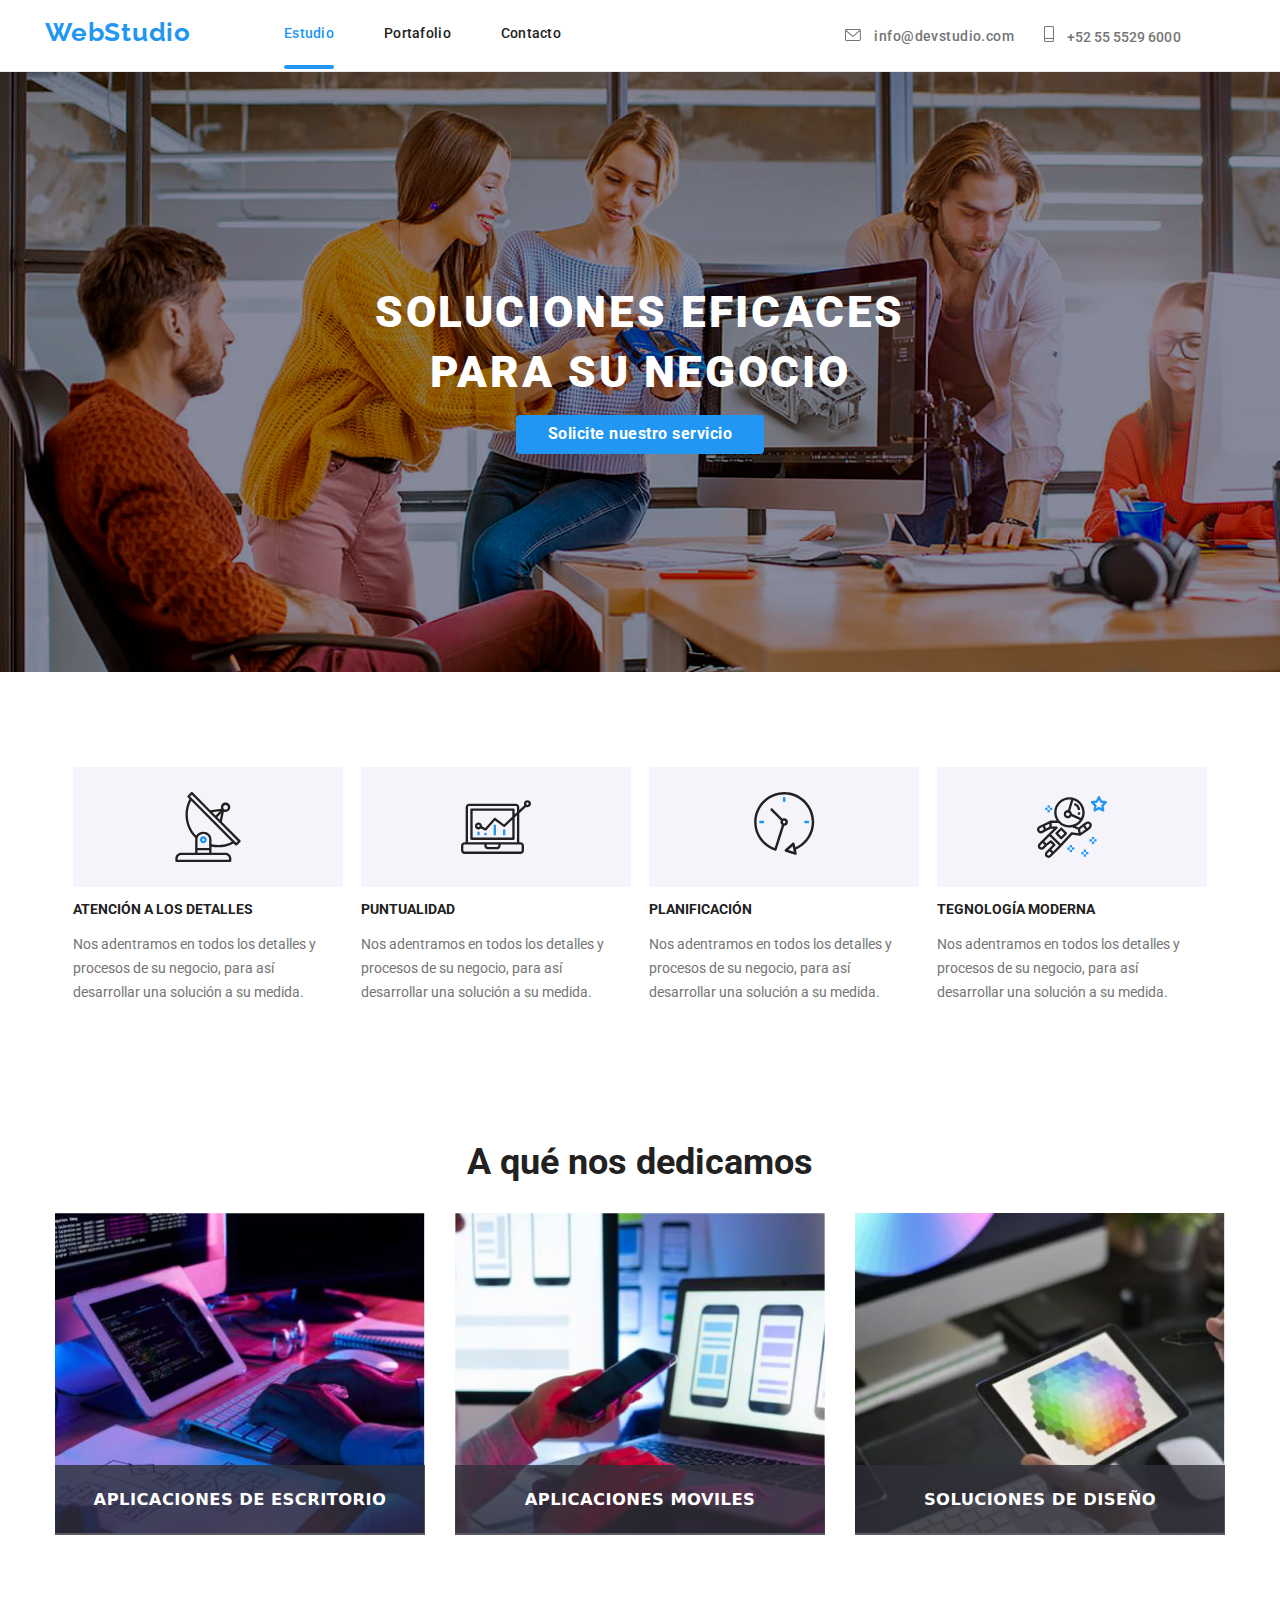
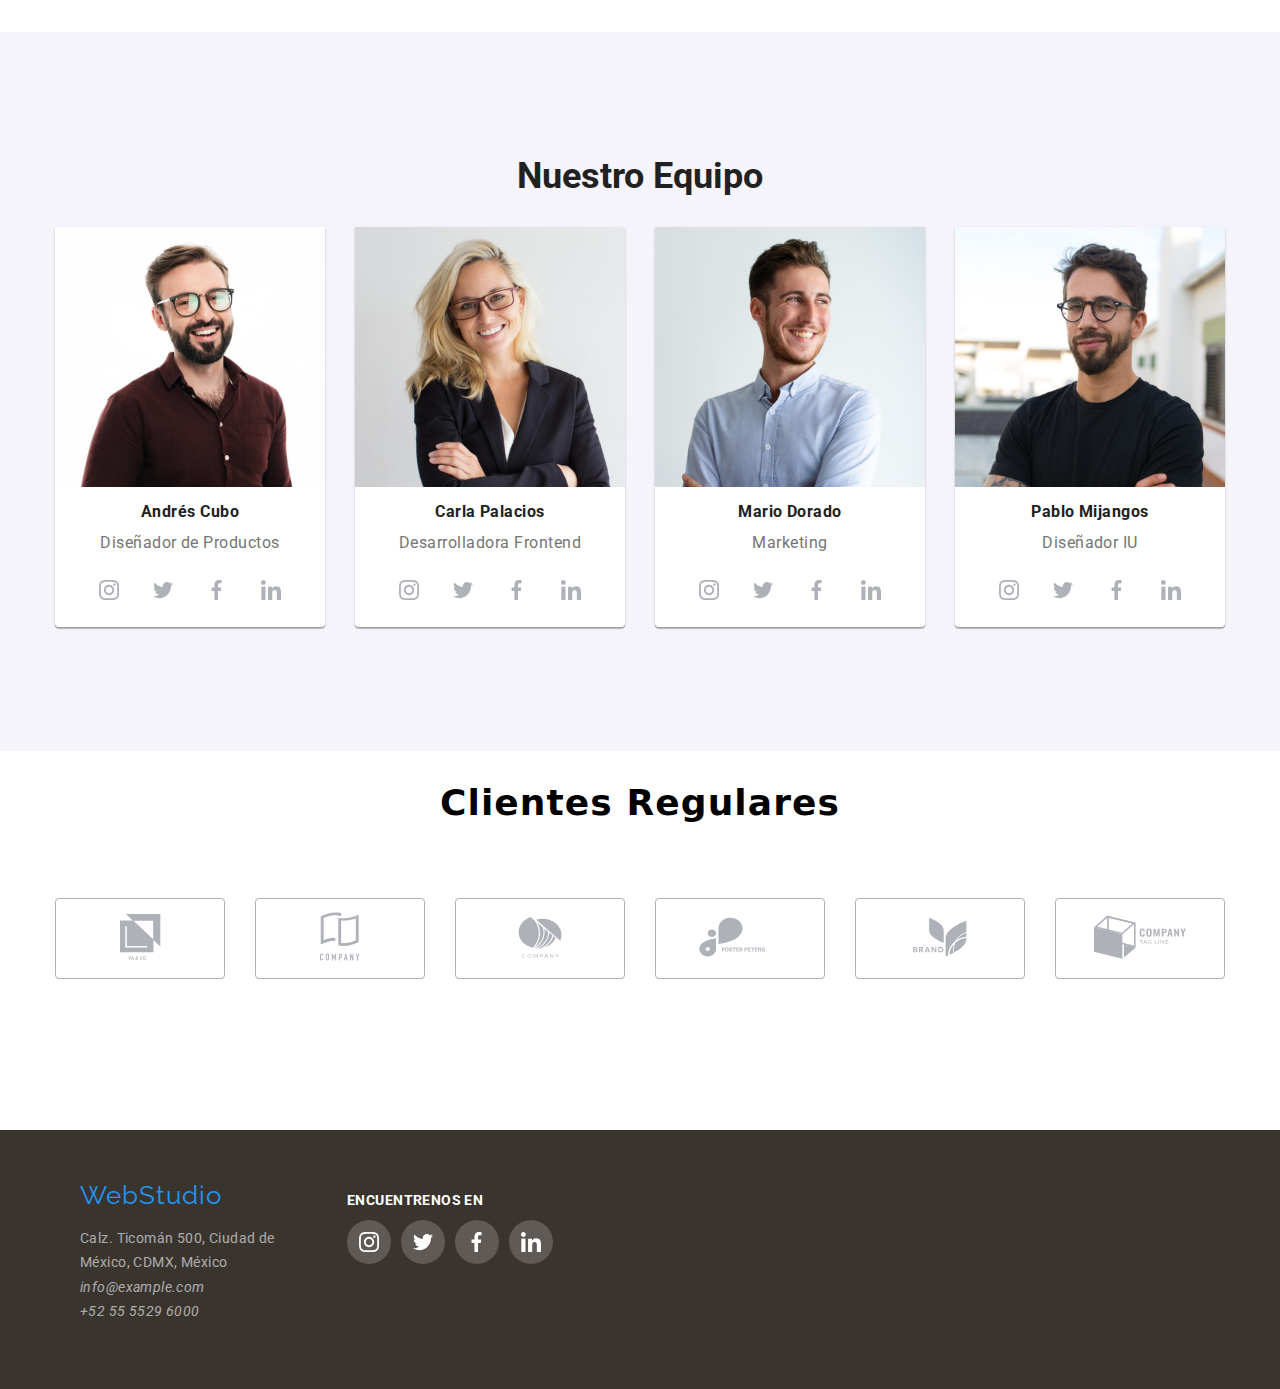
==== index.html @ 47c27e1b "first commit" ====
<!DOCTYPE html>
<html lang="es">
  <head>
    <meta charset="UTF-8" />
    <meta name="viewport" content="width=device-width, initial-scale=1.0" />
    <title>WebStudio - Home</title>
    <link
      rel="stylesheet"
      href="https://cdnjs.cloudflare.com/ajax/libs/modern-normalize/1.0.0/modern-normalize.min.css"
    />
    <link rel="stylesheet" href="./CSS/styles.css" />
    <link rel="preconnect" href="https://fonts.googleapis.com" />
    <link rel="preconnect" href="https://fonts.gstatic.com" crossorigin />
    <link
      href="https://fonts.googleapis.com/css2?family=Raleway:wght@700&family=Roboto:wght@400;500;700&display=swap"
      rel="stylesheet"
    />
  </head>
  <body>
    <header class="container-header border-bottom">
      <nav class="container navigation__container">
        <ul class="list pv-main m-0">
          <li class="container-logo">
            <a href="./index.html" class="header-logo link current">
              <span class="logo-blue"> WebStudio</span>
            </a>
          </li>
        </ul>
        <ul class="hero__navegation pv-main pv-navigavion m-0">
          <li>
            <a href="./index.html" class="header-menu current link-nav borde-activo"> Estudio</a>
          </li>
          <li>
            <a href="./Portafolio.html" class="link-nav">Portafolio</a>
          </li>
          <li>
            <a href="#" class="link-nav">Contacto</a>
          </li>
        </ul>
        <ul class="hero__contact list pv-contacts m-0">
          <li class="header-email link">
            <svg class="icon-sobre header-email link">
              <use href="./Images/icons/symbol-defs.svg#icon-sobre"></use>
            </svg>
            <a class="header-email gap-email link" href="mailto:info@devstudio.com"
              >info@devstudio.com</a
            >
          </li>
          <li class="p-0 header-tel">
            <svg class="icon-tel header-tel link">
              <use href="./Images/icons/symbol-defs.svg#icon-telefono"></use>
            </svg>
            <a class="header-tel gap-tel link" href="tel:+525555296000">+52 55 5529 6000</a>
          </li>
        </ul>
      </nav>
    </header>
    <main>
      <section id="main__main" class="slogan-top bg">
        <div class="container-slogan-top m-0">
          <h1 class="tamano-texto m-0">SOLUCIONES EFICACES PARA SU NEGOCIO</h1>
          <button  data-modal-open type="button" class="boton-solicitud">Solicite nuestro servicio</button>
        </div>
      </section>
      <section id="main__descripcion">
        <ul class="descripcion-bloque container">
          <li>
            <div class="icons-bg">
              <svg class="bg-icon ventajas-icon">
                <use href="./Images/icons/symbol-defs.svg#icon-antena"></use>
              </svg>
            </div>
            <h3 class="descripcion-titulos">ATENCIÓN A LOS DETALLES</h3>
            <p class="parrafos-descripcion container-text">
              Nos adentramos en todos los detalles y procesos de su negocio, para así desarrollar
              una solución a su medida.
            </p>
          </li>
          <li>
            <div class="icons-bg">
              <svg class="bg-icon ventajas-icon">
                <use href="./Images/icons/symbol-defs.svg#icon-diagrama"></use>
              </svg>
            </div>
            <h3 class="descripcion-titulos">PUNTUALIDAD</h3>
            <p class="parrafos-descripcion container-text">
              Nos adentramos en todos los detalles y procesos de su negocio, para así desarrollar
              una solución a su medida.
            </p>
          </li>
          <li>
            <div class="icons-bg">
              <svg class="bg-icon ventajas-icon">
                <use href="./Images/icons/symbol-defs.svg#icon-reloj"></use>
              </svg>
            </div>
            <h3 class="descripcion-titulos">PLANIFICACIÓN</h3>
            <p class="parrafos-descripcion container-text">
              Nos adentramos en todos los detalles y procesos de su negocio, para así desarrollar
              una solución a su medida.
            </p>
          </li>
          <li>
            <div class="icons-bg">
              <svg class="bg-icon ventajas-icon">
                <use href="./Images/icons/symbol-defs.svg#icon-astronauta"></use>
              </svg>
            </div>
            <h3 class="descripcion-titulos">TEGNOLOGÍA MODERNA</h3>
            <p class="parrafos-descripcion container-text">
              Nos adentramos en todos los detalles y procesos de su negocio, para así desarrollar
              una solución a su medida.
            </p>
          </li>
        </ul>
      </section>
      <section id="main__ofrecemos" class="que-ofrecemos-container">
        <h2 class="que-ofrecemos-titulo">A qué nos dedicamos</h2>
        <ul class="imagenes-ofrecemos container">
          <li class="services-item">
            <img src="./Images/caja-1.jpg" alt="primera-imagen-izq" width="370" />
            <div class="image-tag-text"><h3>Aplicaciones de escritorio</h3></div>
          </li>
          <li class="services-item">
            <img src="./Images/caja-2.jpg" alt="segunda-imagen-centro" width="370" />
            <div class="image-tag-text"><h3>Aplicaciones moviles</h3></div>
          </li>
          <li class="services-item">
            <img src="./Images/caja-3.jpg" alt="tercera-image-der" width="370" />
            <div class="image-tag-text"><h3>Soluciones de diseño</h3></div>
          </li>
        </ul>
      </section>
      <section id="main__Equipo" class="container-equipo">
        <h2 class="equipo">Nuestro Equipo</h2>
        <ul class="lista-img-equipo container">
          <li class="container-cards">
            <img
              class="imagen-equipo"
              src="./Images/Andres-Cubo.jpg"
              alt="Andres Cubo"
              width="270"
            />
            <h3 class="nombre">Andrés Cubo</h3>
            <p class="profesion">Diseñador de Productos</p>
            <ul class="icons-list p-0">
              <li class="icon-item">
                <a href="" class="icon-item">
                  <svg class="social-media-icons-cards">
                    <use href="./Images/icons/symbol-defs.svg#icon-instagram"></use>
                  </svg>
                </a>
              </li>
              <li class="icon-item">
                <a href="" class="icon-item"
                  ><svg class="social-media-icons-cards">
                    <use href="./Images/icons/symbol-defs.svg#icon-twitter"></use>
                  </svg>
                </a>
              </li>
              <li class="icon-item">
                <a href="" class="icon-item"
                  ><svg class="social-media-icons-cards">
                    <use href="./Images/icons/symbol-defs.svg#icon-facebook"></use>
                  </svg>
                </a>
              </li>
              <li class="icon-item">
                <a href="" class="icon-item"
                  ><svg class="social-media-icons-cards">
                    <use href="./Images/icons/symbol-defs.svg#icon-linkedin"></use>
                  </svg>
                </a>
              </li>
            </ul>
          </li>
          <li class="container-cards">
            <img src="./Images/Carla-Palacios.jpg" width="270" alt="carla-palacios" />
            <h3 class="nombre">Carla Palacios</h3>
            <p class="profesion">Desarrolladora Frontend</p>
            <ul class="icons-list p-0">
              <li class="icon-item">
                <a href="" class="icon-item">
                  <svg class="social-media-icons-cards">
                    <use href="./Images/icons/symbol-defs.svg#icon-instagram"></use>
                  </svg>
                </a>
              </li>
              <li class="icon-item">
                <a href="" class="icon-item"
                  ><svg class="social-media-icons-cards">
                    <use href="./Images/icons/symbol-defs.svg#icon-twitter"></use>
                  </svg>
                </a>
              </li>
              <li class="icon-item">
                <a href="" class="icon-item"
                  ><svg class="social-media-icons-cards">
                    <use href="./Images/icons/symbol-defs.svg#icon-facebook"></use>
                  </svg>
                </a>
              </li>
              <li class="icon-item">
                <a href="" class="icon-item"
                  ><svg class="social-media-icons-cards">
                    <use href="./Images/icons/symbol-defs.svg#icon-linkedin"></use>
                  </svg>
                </a>
              </li>
            </ul>
          </li>
          <li class="container-cards">
            <img src="./Images/Mario-Dorado.jpg" width="270" alt="mario-dorado" />
            <h3 class="nombre">Mario Dorado</h3>
            <p class="profesion">Marketing</p>
            <ul class="icons-list p-0">
              <li class="icon-item">
                <a href="" class="icon-item">
                  <svg class="social-media-icons-cards">
                    <use href="./Images/icons/symbol-defs.svg#icon-instagram"></use>
                  </svg>
                </a>
              </li>
              <li class="icon-item">
                <a href="" class="icon-item"
                  ><svg class="social-media-icons-cards">
                    <use href="./Images/icons/symbol-defs.svg#icon-twitter"></use>
                  </svg>
                </a>
              </li>
              <li class="icon-item">
                <a href="" class="icon-item"
                  ><svg class="social-media-icons-cards">
                    <use href="./Images/icons/symbol-defs.svg#icon-facebook"></use>
                  </svg>
                </a>
              </li>
              <li class="icon-item">
                <a href="" class="icon-item"
                  ><svg class="social-media-icons-cards">
                    <use href="./Images/icons/symbol-defs.svg#icon-linkedin"></use>
                  </svg>
                </a>
              </li>
            </ul>
          </li>
          <li class="container-cards">
            <img src="./Images/Pablo-Mijangos.jpg" width="270" alt="pablo-mijangos" />
            <h3 class="nombre">Pablo Mijangos</h3>
            <p class="profesion">Diseñador IU</p>
            <ul class="icons-list p-0">
              <li class="icon-item">
                <a href="" class="icon-item">
                  <svg class="social-media-icons-cards">
                    <use href="./Images/icons/symbol-defs.svg#icon-instagram"></use>
                  </svg>
                </a>
              </li>
              <li class="icon-item">
                <a href="" class="icon-item"
                  ><svg class="social-media-icons-cards">
                    <use href="./Images/icons/symbol-defs.svg#icon-twitter"></use>
                  </svg>
                </a>
              </li>
              <li class="icon-item">
                <a href="" class="icon-item"
                  ><svg class="social-media-icons-cards">
                    <use href="./Images/icons/symbol-defs.svg#icon-facebook"></use>
                  </svg>
                </a>
              </li>
              <li class="icon-item">
                <a href="" class="icon-item"
                  ><svg class="social-media-icons-cards">
                    <use href="./Images/icons/symbol-defs.svg#icon-linkedin"></use>
                  </svg>
                </a>
              </li>
            </ul>
          </li>
        </ul>
      </section>
      <section id="clients" class="container-clients section">
        <h2 class="clients-title">Clientes Regulares</h2>
        <ul class="clients-list p-0">
          <li class="clients-item">
            <a href="" class="clients-icon-left link-clientes o-0">
              <svg width="41" height="47">
                <use href="./Images/icons/symbol-defs.svg#icon-clientes-regulares-1"></use>
                >
              </svg>
            </a>
          </li>
          <li class="clients-item">
            <a href="" class="clients-icon-left link-clientes o-0">
              <svg width="40" height="52">
                <use href="./Images/icons/symbol-defs.svg#icon-clientes-regulares-2"></use>
              </svg>
            </a>
          </li>
          <li class="clients-item">
            <a href="" class="clients-icon-left link-clientes o-0">
              <svg width="44" height="42">
                <use href="./Images/icons/symbol-defs.svg#icon-clientes-regulares-3"></use>
              </svg>
            </a>
          </li>
          <li class="clients-item">
            <a href="" class="clients-icon-left link-clientes o-0">
              <svg width="84" height="40">
                <use href="./Images/icons/symbol-defs.svg#icon-clientes-regulares-4"></use>
              </svg>
            </a>
          </li>
          <li class="clients-item">
            <a href="" class="clients-icon-left link-clientes o-0">
              <svg width="84" height="40">
                <use href="./Images/icons/symbol-defs.svg#icon-clientes-regulares-5"></use>
              </svg>
            </a>
          </li>
          <li class="clients-item">
            <a href="" class="clients-icon-left link-clientes o-0">
              <svg width="94px" height="44px">
                <use href="./Images/icons/symbol-defs.svg#icon-clientes-regulares-6"></use>
              </svg>
            </a>
          </li>
        </ul>
      </section>
    </main>
    <footer id="contacts-footer" class="footer-container">
      <address class="footer">
        <div class="container-contact">
          <a href="#" class="logo-footer o-0">WebStudio</a>
          <ul>
            <li>
              <a href="#" class="direccion">Calz. Ticomán 500, Ciudad de México, CDMX, México</a>
            </li>
            <li>
              <a class="email-footer" href="mailto:info@example.com"> info@example.com</a>
            </li>
            <li><a class="tel-footer" href="tel:+525555296000"> +52 55 5529 6000</a></li>
          </ul>
        </div>
        <div class="redes-footer-container">
          <h2 class="redes-footer-title">encuentrenos en</h2>
          <ul class="icons-list-footer p-0">
            <li class="icon-item-footer">
              <a href="" class="icon-item-footer">
                <svg class="social-media-icons-cards-footer">
                  <use href="./Images/icons/symbol-defs.svg#icon-instagram"></use>
                </svg>
              </a>
            </li>
            <li class="icon-item-footer">
              <a href="" class="icon-item-footer"
                ><svg class="social-media-icons-cards-footer">
                  <use href="./Images/icons/symbol-defs.svg#icon-twitter"></use>
                </svg>
              </a>
            </li>
            <li class="icon-item-footer">
              <a href="" class="icon-item-footer"
                ><svg class="social-media-icons-cards-footer">
                  <use href="./Images/icons/symbol-defs.svg#icon-facebook"></use>
                </svg>
              </a>
            </li>
            <li class="icon-item-footer">
              <a href="" class="icon-item-footer"
                ><svg class="social-media-icons-cards-footer">
                  <use href="./Images/icons/symbol-defs.svg#icon-linkedin"></use>
                </svg>
              </a>
            </li>
          </ul>
        </div>
      </address>
    </footer>
    <div class="backdrop is-hidden" data-modal>
      <div class="modal">
        <button data-modal-close class="close-button" type="button">
          <svg class="icon-close" width="11" height="11">
            <use href="./Images/icons/closeicon-defs.svg#icon-close-icon"></use>
          </svg>
        </button>
      </div>
    <script src="./js/modal.js"></script>
  </body>
</html>
<!-- Este es el fin del codigo -->
---- CSS/styles.css ----
* a:link,
a:visited,
a:active {
  text-decoration: none;
}
:root {
  --blue: #2196f3;
  --black: #212121;
  --blue-text: rgb(33, 150, 243, 1);
  --background-card: rgb(33, 150, 243, 0.9);
  --dominant-color: rgb(33, 33, 33, 1);
  --white-font: rgb(255, 255, 255, 1);
  --background-title: rgb(47, 48, 58, 1);
  --background-sub-title: rgb(47, 48, 58, 0.8);
  --paragraph-color: rgb(117, 117, 117, 1);
  --second-background: rgba(245, 244, 250, 1);
  --border-icon: rgba(175, 177, 184, 1);
}
.outline {
  outline: none;
}
ul {
  list-style: none;
}
.p-0 {
  margin: 0px;
}
.p-1 {
  margin-left: 93px;
}
.container {
  width: 1200px;
  padding-left: 15px;
  padding-right: 15px;
  margin: auto;
  background-color: #ffffff;
}
/* Prueba de nuevos atributos del header */
.list {
  list-style: none;
}
.border-bottom {
  border-bottom: #ececec 1px solid;
}
.navigation__container {
  width: 1200px;
  display: flex;
  background-color: #ffffff;
  padding-left: 5px;
}
.pv-main {
  padding: 24px 0px 25px 0px;
}
.pv-navigavion {
  padding-left: 93px;
}
.pv-contacts {
  padding-left: 284px;
}
.hero__navegation {
  display: flex;
  column-gap: 50px;
  justify-content: flex-start;
  align-content: center;
  background-color: #ffffff;
}
.borde-activo {
  color: var(--blue-text);
}

.borde-activo::after {
  display: block;
  content: '';
  width: auto;
  height: 4px;
  border-radius: 2px;
  background-color: var(--blue-text);
  position: relative;
  top: 100%;
  cursor: auto;
}

.p-0 {
  padding: 0px;
}
.m-0 {
  margin: 0%;
}
.header-menu.current {
  color: var(--blue);
}
.logo-blue {
  color: var(--blue);
  text-align: right;
  font-family: 'Raleway';
  font-size: 26px;
  font-style: normal;
  font-weight: 700;
  letter-spacing: 0.03em;
  cursor: pointer;
}
.link {
  color: #757575;
  font-family: 'Roboto', sans-serif;
  font-size: 14px;
  font-weight: 500;
  line-height: 1.17em;
  letter-spacing: 0.02em;
  text-align: left;
  cursor: pointer;
}
.link:hover {
  color: var(--blue);
}
.link:focus {
  color: var(--blue);
}
.link-nav {
  color: #212121;
  font-family: 'Roboto', sans-serif;
  font-size: 14px;
  font-weight: 500;
  line-height: 1.17em;
  letter-spacing: 0.02em;
  text-align: left;
  cursor: pointer;
}
.link-nav:hover {
  color: var(--blue);
}
.link-nav:focus {
  color: var(--blue);
}
.header-logo {
  padding-left: 0px;
}
.hero__contact {
  display: flex;
  justify-content: flex-end;
  align-items: center;
  background-color: #ffffff;
}
.header-email {
  font-family: 'Roboto', sans-serif;
  color: #757575;
  font-size: 14px;
  font-style: normal;
  font-weight: 500;
  line-height: 1.17em;
  letter-spacing: 0.03em;
  cursor: pointer;
  background-color: #ffffff;
}
.header-email:hover .icon-sobre {
  color: var(--blue);
  fill: var(--blue);
}
.header-tel {
  color: #757575;
  font-family: 'Roboto', sans-serif;
  font-size: 14px;
  font-style: normal;
  font-weight: 500;
  line-height: 1.17em;
  letter-spacing: 0.03px;
  cursor: pointer;
  background-color: #fff;
}
.header-tel:hover .icon-tel {
  color: var(--blue);
  fill: #2196f3;
}
.gap-email {
  padding-left: 10px;
  padding-right: 30px;
}
.gap-tel {
  padding-left: 10px;
}
.icon-sobre {
  justify-content: center;
  justify-items: center;
  align-items: center;
  width: 16px;
  height: 12px;
  fill: #757575;
  cursor: pointer;
}
.icon-tel {
  justify-content: center;
  align-items: center;
  width: 10px;
  height: 16px;
  fill: #757575;
  cursor: pointer;
  background-color: #ffffff;
}
/* Fin codigo de prueba */
.logo-inicio {
  color: #2196f3;
  font-weight: normal;
  font-family: 'Raleway', sans-serif;
  font-size: 26px;
  letter-spacing: 0.04em;
  margin-right: 93px;
  justify-content: center;
  align-items: center;
  cursor: pointer;
  padding-top: 10px;
}
.site-nav {
  color: #212121;
  font-family: 'Roboto', Arial, Helvetica, sans-serif;
  font-weight: 500;
  display: flex;
  column-gap: 50px;
  justify-content: center;
  align-items: center;
  padding: 0%;
  margin: 0px;
  background-color: #ffffff;
}
.site-nav:hover,
.site-nav:focus {
  color: #2196f3;
}
.contact-links {
  color: #757575;
}
.contact-links:hover,
.contact-links:focus {
  color: #2196f3;
}
.contacts-nav {
  display: flex;
  font-family: 'roboto';
  font-weight: 500;
  font-size: 14px;
  column-gap: 40px;
  justify-content: center;
  align-items: center;
  margin-left: 0;
}
.current {
  color: #2196f3;
  font-family: 'Roboto', Arial, Helvetica, sans-serif;
}
.container-nav {
  width: 1200px;
  background-color: #ffffff;
  justify-content: space-between;
  display: flex;
}
.container-header {
  width: auto;
  background-color: #ffffff;
  justify-content: center;
  align-content: center;
  align-items: center;
  display: flex;
}
.container-logo {
  width: auto;
  background-color: #ffffff;
  justify-content: center;
  align-content: center;
  align-items: center;
  display: flex;
}
.boton-solicitud {
  color: white;
  font-family: 'Roboto', Arial, Helvetica, sans-serif;
  font-size: 16px;
  font-weight: 700;
  text-align: center;
  background-color: #2196f3;
  border: none;
  border-radius: 4px;
  cursor: pointer;
  letter-spacing: 0.5px;
  padding: 10px 32px;
}
.boton-solicitud:hover,
.boton-solicitud:focus {
  color: white;
  font-family: 'Roboto', Arial, Helvetica, sans-serif;
  font-size: 16px;
  text-align: center;
  background-color: #2196f3;
  border: none;
  border-radius: 4px;
  cursor: pointer;
  box-shadow: #000000 0px 4px 4px 0px;
  padding: 10px 32px;
}
.slogan-top {
  color: white;
  font-size: 22px;
  font-family: 'Roboto', Arial, Helvetica, sans-serif;
  font-weight: 900;
  text-align: center;
  background-color: #2f303a;
  align-items: center;
  width: auto;
  line-height: 60px;
  letter-spacing: 0.03em;
  display: block;
  border-style: none;
  margin-inline-end: 0px;
  margin-inline-start: 0px;
}
.tamano-texto {
  font-family: Roboto;
  font-size: 44px;
  font-weight: 900;
  line-height: 60px;
  letter-spacing: 0.06em;
  text-align: center;
  /* width: 696px; */
}
.ventajas-icon {
  width: 70px;
  height: 70px;
}
.bg {
  background-image: url(../Images/Imagen.png);
  background-size: cover;
  background-repeat: no-repeat;
  height: 600px;
}
.container-slogan-top {
  width: 696px;
  padding-top: 210px;
  padding-left: 15px;
  padding-right: 15px;
  padding-bottom: 210px;
  margin: auto;
  align-items: center;
  /* background-color: #2f303a; */
}
.icons-bg {
  background-color: #f5f4fa;
  width: 270px;
  height: 120px;
  justify-items: center;
  justify-content: center;
  align-content: center;
  align-items: center;
  display: flex;
}
.icon-contacts:hover {
  fill: #2196f3;
  background-color: #ffffff;
}
.icons-list {
  display: flex;
  justify-content: center;
  align-items: center;
  gap: 10px;
  background-color: #ffffff;
}
.icon-item {
  fill: #afb1b8;
  width: 44px;
  height: 44px;
  border-radius: 50%;
  background-color: #ffffff;
  display: flex;
  justify-content: center;
  justify-items: center;
  align-items: center;
  align-content: center;
}
.icon-item:hover,
.icon-item:focus {
  background-color: #2196f3;
  fill: #ffffff;
  outline: none;
}

/* iconos de las redes footer  */
.redes-footer-title {
  color: #fff;
  font-family: Roboto;
  font-size: 14px;
  font-style: normal;
  font-weight: 700;
  line-height: normal;
  letter-spacing: 0.42px;
  text-transform: uppercase;
}
.icons-list-footer {
  display: flex;
  justify-content: center;
  align-items: center;
  gap: 10px;
}
.icon-item-footer {
  fill: rgb(255, 255, 255);
  width: 44px;
  height: 44px;
  border-radius: 50%;
  background-color: rgba(255, 255, 255, 0.1);
  display: flex;
  justify-content: center;
  justify-items: center;
  align-items: center;
  align-content: center;
}
.icon-item-footer:hover,
.icon-item-footer:focus {
  background-color: #2196f3;
  fill: #ffffff;
  outline: none;
}
.social-media-icons-cards-footer {
  width: 20px;
  height: 20px;
}
.redes-footer-container {
  justify-content: flex-start;
  align-content: flex-start;
  /* background-color: #00a748; */
}
/* fin iconos footer aqui */

.social-media-icons-cards {
  width: 20px;
  height: 20px;
}
.social-media-icons-cards:hover {
  fill: #ffffff;
  width: 20px;
  height: 20px;
}
.descripcion-bloque {
  width: 1200px;
  box-sizing: border-box;
  display: flex;
  flex-wrap: wrap;
  justify-content: space-evenly;
  padding-top: 95px;
}
.descripcion-titulos {
  font-family: 'roboto', Arial, Helvetica, sans-serif;
  font-weight: bolder;
  font-size: 14px;
  color: #212121;
  line-height: 16.41px;
}
.descripcion-titulos:hover,
.descripcion-titulos:focus {
  font-family: 'roboto', Arial, Helvetica, sans-serif;
  font-size: 14px;
  color: #757575;
}
.parrafos-descripcion {
  color: #757575;
  font-family: 'roboto', Arial, Helvetica, sans-serif;
  line-height: 24px;
  letter-spacing: 3%;
  font-size: 14px;
}
.que-ofrecemos-container {
  width: auto;
  padding-top: 94px;
  background-color: #ffffff;
  justify-content: center;
  justify-items: center;
}
.que-ofrecemos-titulo {
  font-family: 'Roboto', Arial, Helvetica, sans-serif;
  font-size: 36px;
  letter-spacing: 3%;
  color: #212121;
  text-align: center;
}
.imagenes-ofrecemos {
  width: 1200;
  background: #ffffff;
  box-sizing: border-box;
  display: flex;
  gap: 30px;
  justify-content: center;
  padding-bottom: 94px;
}
.services-item {
  position: relative;
}

.image-tag-text {
  display: flex;
  width: 100%;
  height: 70px;
  font-weight: 700;
  font-size: 14px;
  line-height: 1.1;
  letter-spacing: 0.03em;
  justify-content: center;
  justify-items: center;
  color: var(--white-font);
  background-color: var(--background-sub-title);
  text-align: center;
  align-items: center;
  text-transform: uppercase;
  position: absolute;
  top: 77.5%;
  bottom: 0;
  /* box-sizing: border-box; */
}
.equipo {
  font-family: 'Roboto', Arial, Helvetica, sans-serif;
  font-size: 36px;
  letter-spacing: 3%;
  color: #212121;
  text-align: center;
}
.container-equipo {
  width: auto;
  justify-content: center;
  background-color: #f5f4fa;
  flex-basis: content;
  padding-bottom: 94px;
  padding-top: 94px;
}
.lista-img-equipo {
  background: #f5f4fa;
  box-sizing: border-box;
  display: inline-flex;
  display: flex;
  gap: 30px;
  justify-content: center;
  margin-bottom: 30px;
}
.container-cards {
  width: 270px;
  background-color: #ffffff;
  padding-bottom: 15px;
  justify-content: center;
  border-radius: 0px 0px 4px 4px;
  box-shadow: 0px 2px 1px 0px rgba(0, 0, 0, 0.2), 0px 1px 1px 0px rgba(0, 0, 0, 0.14),
    0px 1px 3px 0px rgba(0, 0, 0, 0.12);
  justify-content: center;
}
.container-cards:hover {
  width: 270px;
  background-color: #ffffff;
  padding-bottom: 15px;
  border-radius: 0px 0px 4px 4px;
  box-shadow: 0px 2px 1px 0px rgba(0, 0, 0, 0.2), 0px 1px 1px 0px rgba(0, 0, 0, 0.14),
    0px 1px 3px 0px rgba(0, 0, 0, 0.12);
  justify-content: center;
}
.crads-order-portfolio {
  display: flex;
  flex-wrap: wrap;
  gap: 25px;
  background-color: #ffffff;
}
.card-portafolio {
  width: 371px;
  display: inline-block;
  text-align: justify;
  background: #ffffff;
  border: 1px solid #eee;
  /* position: relative;
  overflow: hidden; */
}
.card-portafolio:hover {
  width: 371px;
  display: inline-block;
  text-align: justify;
  background: #ffffff;
  border: 1px solid #eee;
  box-shadow: 1px 4px 6px 0px rgba(0, 0, 0, 0.16), 0px 4px 4px 0px rgba(0, 0, 0, 0.06),
    0px 1px 1px 0px rgba(0, 0, 0, 0.12);
  cursor: pointer;
}
.card-item {
  position: relative;
  overflow: hidden;
}
.card-hidden-text {
  position: absolute;
  top: 100%;
  width: 370px;
  height: 294px;
  display: flex;
  justify-content: center;
  align-items: center;
  justify-content: center;
  font-weight: 400;
  font-size: 18px;
  line-height: 1.5;
  letter-spacing: 0.03em;
  color: var(--white-font);
  background-color: var(--background-card);
  padding: 63px 24px 63px 24px;
  margin: 0;
  transition: top 250ms cubic-bezier(0.4, 0, 0.2, 1) 250ms;
}

.card-portafolio:hover > .card-item > .card-hidden-text {
  top: 0;
}

.projects-item {
  cursor: pointer;
}
.nombre {
  font-family: 'Roboto', Arial, Helvetica, sans-serif;
  font-size: 16px;
  font-weight: bolder;
  line-height: 10px;
  letter-spacing: 0.03em;
  color: #212121;
  text-align: center;
}
.profesion {
  font-family: 'Roboto', Arial, Helvetica, sans-serif;
  font-size: 16px;
  font-weight: 400;
  line-height: 19px;
  letter-spacing: 0.03em;
  color: #757575;
  text-align: center;
}

/* aqui comienza el codigo seccion cliente */
.section {
  margin-top: 94px;
  margin-bottom: 94px;
}
.container-clients {
  width: 1200px;
  padding-left: 15px;
  padding-right: 15px;
  padding-bottom: 151px;
  margin: auto;
}
.clients-title {
  font-weight: 700;
  font-size: 36px;
  line-height: 1.2;
  letter-spacing: 0.03em;
  text-align: center;
}
.clients-list {
  display: flex;
  /* justify-content: space-between; */
  gap: 30px;
  align-items: center;
  justify-content: center;
  justify-items: center;
  align-items: center;
  align-content: center;
  padding-top: 44px;
}
.clients-item {
  width: 170px;
  height: 81px;
  border: 1px solid var(--border-icon);
  fill: var(--border-icon);
  border-radius: 4px;
  display: flex;
  justify-content: center;
  align-items: center;
  transition: border-color 250ms cubic-bezier(0.4, 0, 0.2, 1) 250ms;
}
.clients-item:hover,
.clients-item:focus,
.clients-item:focus-within,
.clients-item:focus-visible {
  border-color: var(--blue-text);
  fill: var(--blue-text);
  cursor: pointer;
}
.clients-icon-left {
  padding: 21px 60px;
}
.clients-icon-p {
  padding: 14px 40px;
}
.link-clientes {
  fill: var(--border-icon);
  transition: color 250ms cubic-bezier(0.4, 0, 0.2, 1) 250ms;
}
.link-clientes:hover,
.link-clientes:focus {
  fill: var(--blue-text);
}

.o-0 {
  outline: none;
}
/* final codigo seccion clientes */

.logo-footer {
  color: #2196f3;
  font-weight: 700;
  font-family: 'Raleway';
  font-size: 26px;
  font-style: normal;
  letter-spacing: 0.04em;
  width: 1200px;
  text-align: left;
  /* padding-top: 60px; */
}
.direccion {
  font-family: 'Roboto';
  font-size: 14px;
  font-weight: 400;
  line-height: 1.71;
  letter-spacing: 0.03em;
  text-align: left;
  font-style: normal;
  color: #ffffff99;
}
.direccion:hover,
.direccion:focus {
  font-family: 'Roboto', sans-serif;
  font-size: 14px;
  font-weight: 400;
  line-height: 1.71;
  letter-spacing: 0.03em;
  text-align: left;
  color: #ffffff;
}
.footer-container {
  width: auto;
  background-color: #3a342f;
  justify-content: center;
  padding-top: 50px;
  padding-bottom: 50px;
  display: flex;
}
.footer {
  width: 1200px;
  background-color: #3a342f;
  gap: 70px;
  display: flex;
}
.logo-footer {
  color: #2196f3;
  font-weight: normal;
  font-family: 'Raleway', sans-serif;
  font-size: 26px;
  line-height: 31px;
  letter-spacing: 0.04em;
  width: 1200px;
  padding: 40px;
}
.container-contact {
  max-width: 237px;
  /* line-height: 10px; */
  /* background-color: #00a748; */
  /* flex-direction: column;
  display: flex; */
}
.email-footer {
  font-family: 'Roboto', sans-serif;
  font-size: 14px;
  font-weight: 400;
  line-height: 24px;
  letter-spacing: 0.03em;
  text-align: left;
  color: #ffffff99;
}
.email-footer:hover,
.email-footer:focus {
  font-family: 'Roboto', sans-serif;
  font-size: 14px;
  font-weight: 400;
  line-height: 24px;
  letter-spacing: 0.03em;
  text-align: left;
  color: #ffffff;
}
.tel-footer {
  font-family: 'Roboto', sans-serif;
  font-size: 14px;
  font-weight: 400;
  line-height: 24px;
  letter-spacing: 0.03em;
  text-align: left;
  color: #ffffff99;
}
.tel-footer:hover,
.tel-footer:focus {
  font-family: 'Roboto', sans-serif;
  font-size: 14px;
  font-weight: 400;
  line-height: 24px;
  letter-spacing: 0.03em;
  text-align: left;
  color: #ffffff;
}
.botones-portafolio {
  display: flex;
  gap: 15px;
  justify-content: center;
  background-color: #ffffff;
  margin-top: 106px;
}
.boton-top-portafolio {
  /* width: 128px;
  height: 38px; */
  top: 186px;
  left: 712px;
  border-radius: 4px;
  font-family: 'Roboto', sans-serif;
  font-size: 16px;
  font-weight: 500;
  line-height: 26px;
  letter-spacing: 0.03em;
  text-align: center;
  color: #212121;
  border: none;
  background-color: #2121;
  cursor: pointer;
}
.boton-top-portafolio:hover,
.boton-top-portafolio:focus {
  /* width: 128px;
  height: 38px; */
  top: 186px;
  left: 712px;
  border-radius: 4px;
  font-family: 'Roboto', sans-serif;
  font-size: 16px;
  font-weight: 500;
  line-height: 26px;
  letter-spacing: 0.03em;
  text-align: center;
  color: #ffffff;
  border: none;
  background-color: #2196f3;
  border-radius: 4px;
  background: #2196f3;
  /* shadow-middle */
  box-shadow: 0px 2px 2px 0px rgba(0, 0, 0, 0.12), 0px 1px 2px 0px rgba(0, 0, 0, 0.08),
    0px 3px 1px 0px rgba(0, 0, 0, 0.1);
  cursor: pointer;
}
.boton-Todo {
  padding: 6px 18px 6px 17px;
}
.boton-Sitios-web {
  padding: 6px 24px 6px 24px;
}
.boton-Aplicaciones {
  padding: 6px 24px 6px 23px;
}
.boton-Diseño {
  padding: 6px 26px 6px 25px;
}
.boton-Marketing {
  padding: 6px 26px 6px 27px;
}
.container-images-portafolio {
  background-color: #ffffff;
  justify-content: center;
  align-content: center;
  display: flex;
  padding-bottom: 94px;
  padding-top: 94px;
}

.nombre-de-producto {
  font-family: 'Roboto', sans-serif;
  color: #212121;
  font-size: 18px;
  font-weight: 700;
  letter-spacing: 0.06em;
  text-align: left;
  width: 322px;
  /* box-sizing: content-box; */
  padding: 24px;
  padding-top: 20px;
  box-sizing: border-box;
  margin: 0px;
}
.nombre-de-producto-poster {
  font-family: 'Roboto', sans-serif;
  color: #212121;
  font-size: 18px;
  font-weight: 700;
  letter-spacing: 0.06em;
  text-align: left;
  width: 322px;
  box-sizing: content-box;
  padding: 24px;
  /* box-sizing: border-box; */
  margin: 0px;
}

.categoria {
  font-family: 'Roboto', sans-serif;
  color: #757575;
  font-size: 16px;
  font-weight: 400;
  line-height: 0;
  letter-spacing: 0.03rem;
  text-align: left;
  width: 322px;
  padding: 24px;
  padding-top: 2px;
  padding-bottom: 20px;
  box-sizing: border-box;
}
.categoria-2 {
  font-family: 'Roboto', sans-serif;
  color: #757575;
  font-size: 16px;
  font-weight: 400;
  line-height: 0;
  letter-spacing: 0.03rem;
  text-align: left;
  width: 322px;
  padding: 10px;
  margin-bottom: 0px;
  box-sizing: border-box;
}
.footer-container-portafolio {
  width: auto;
  background-color: #2f303a;
  justify-content: right;
}
.footer-p {
  padding: 60px 0px 47px 0px;
}
.direccion-portafolio {
  font-family: 'Roboto', sans-serif;
  font-size: 14px;
  font-weight: 400;
  line-height: 24px;
  letter-spacing: 0.03em;
  text-align: left;
  color: #ffffff99;
}
.direccion-portafolio:hover,
.direccion-portafolio:focus {
  font-family: 'Roboto', sans-serif;
  font-size: 14px;
  font-weight: 400px;
  line-height: 24px;
  letter-spacing: 0.03em;
  text-align: left;
  color: #ffffff;
}
.email-footer-portafolio {
  font-family: 'Roboto', sans-serif;
  font-size: 14px;
  font-weight: 400;
  line-height: 24px;
  letter-spacing: 0.03em;
  text-align: left;
  color: #ffffff99;
}
.email-footer-portafolio:hover,
.email-footer-portafolio:focus {
  font-family: 'Roboto', sans-serif;
  font-size: 14px;
  font-weight: 400;
  line-height: 24px;
  letter-spacing: 0.03em;
  text-align: left;
  color: #ffffff;
}
.tel-footer-portafolio {
  font-family: 'Roboto', sans-serif;
  font-size: 14px;
  font-weight: 400;
  line-height: 24px;
  letter-spacing: 0.03em;
  text-align: left;
  color: #ffffff99;
}
.tel-footer-portafolio:hover,
.tel-footer-portafolio:focus {
  font-family: 'Roboto', sans-serif;
  font-size: 14px;
  font-weight: 400;
  line-height: 24px;
  letter-spacing: 0.03em;
  text-align: left;
  color: #ffffff;
}
.container-text {
  width: 270px;
  gap: 30;
}
.texto-redes {
  color: #fff;
  font-family: 'Roboto', sans-serif;
  font-size: 14px;
  font-style: normal;
  font-weight: 700;
  line-height: normal;
  letter-spacing: 0.42px;
  text-transform: uppercase;
}
.redes-properties {
  width: 800px;
  background-color: #2f303a;
  margin-right: 800px;
}

/* aqui comienza el codigo del modal */
.backdrop {
  position: fixed;
  top: 0;
  left: 0;
  width: 100%;
  height: 100%;
  background-color: rgba(0, 0, 0, 0.5);
  display: flex;

  transition: opacity 250ms cubic-bezier(0.4, 0, 0.2, 1) 250ms,
    visibility 250ms cubic-bezier(0.4, 0, 0.2, 1) 250ms;
}

.backdrop.is-hidden {
  opacity: 0;
  visibility: hidden;
  pointer-events: none;
}

.modal {
  width: 528px;
  height: 581px;
  position: fixed;
  top: 50%;
  left: 50%;
  background-color: var(--white-font);
  border-radius: 4px;
  transform: translate(-50%, -50%);
  box-shadow: 1px 4px 6px 0px rgba(0, 0, 0, 0.12), 0px 4px 4px 0px rgba(0, 0, 0, 0.14),
    0px 1px 1px 0px rgba(0, 0, 0, 0.2);
}

.close-button {
  width: 30px;
  height: 30px;
  background-color: var(--white-font);
  border-radius: 50%;
  border: 1px solid rgba(0, 0, 0, 0.1);
  position: absolute;
  top: 10px;
  right: 10px;
  opacity: 1;
  visibility: visible;
  transition: opacity 250ms cubic-bezier(0.4, 0, 0.2, 1) 250ms,
    visibility 250ms cubic-bezier(0.4, 0, 0.2, 1) 250ms;
}

.close-button:hover,
.close-button:focus {
  color: var(--blue-text);
  cursor: pointer;
}

/* Este es el fin del codigo */
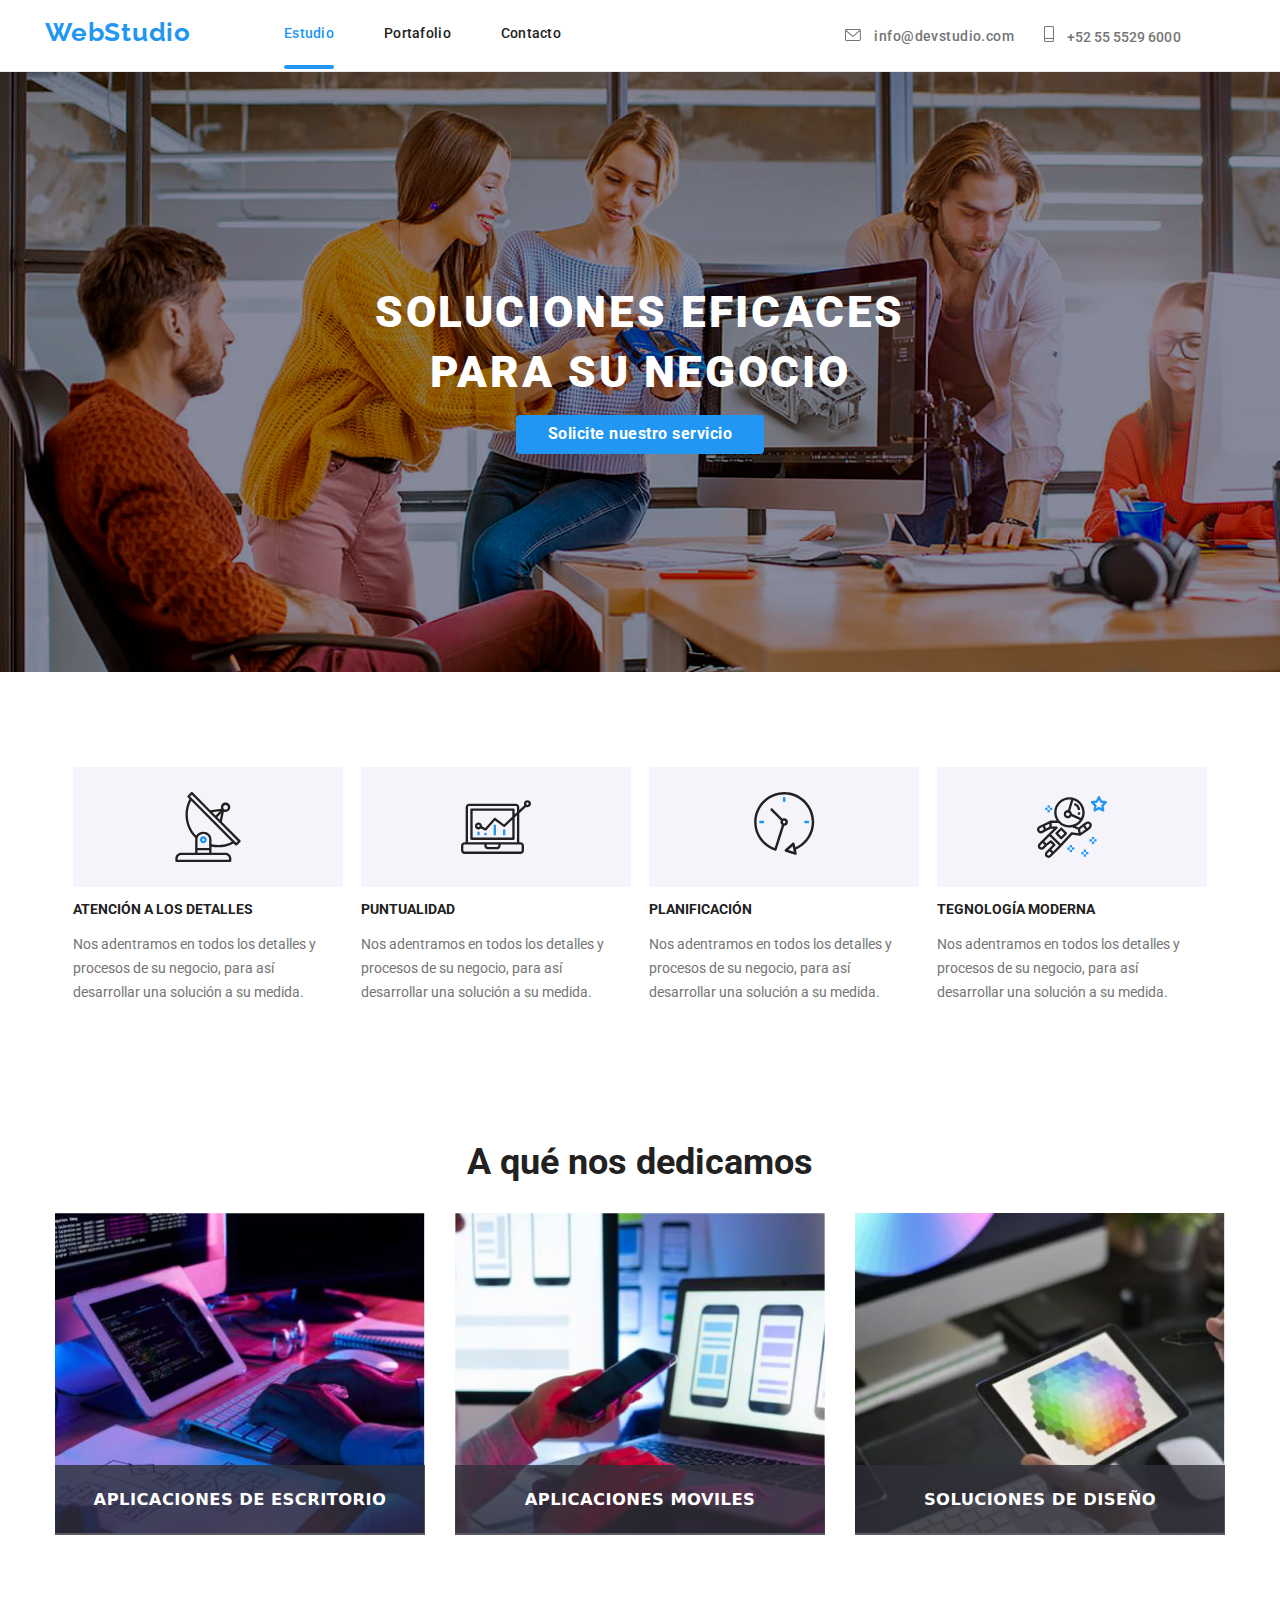
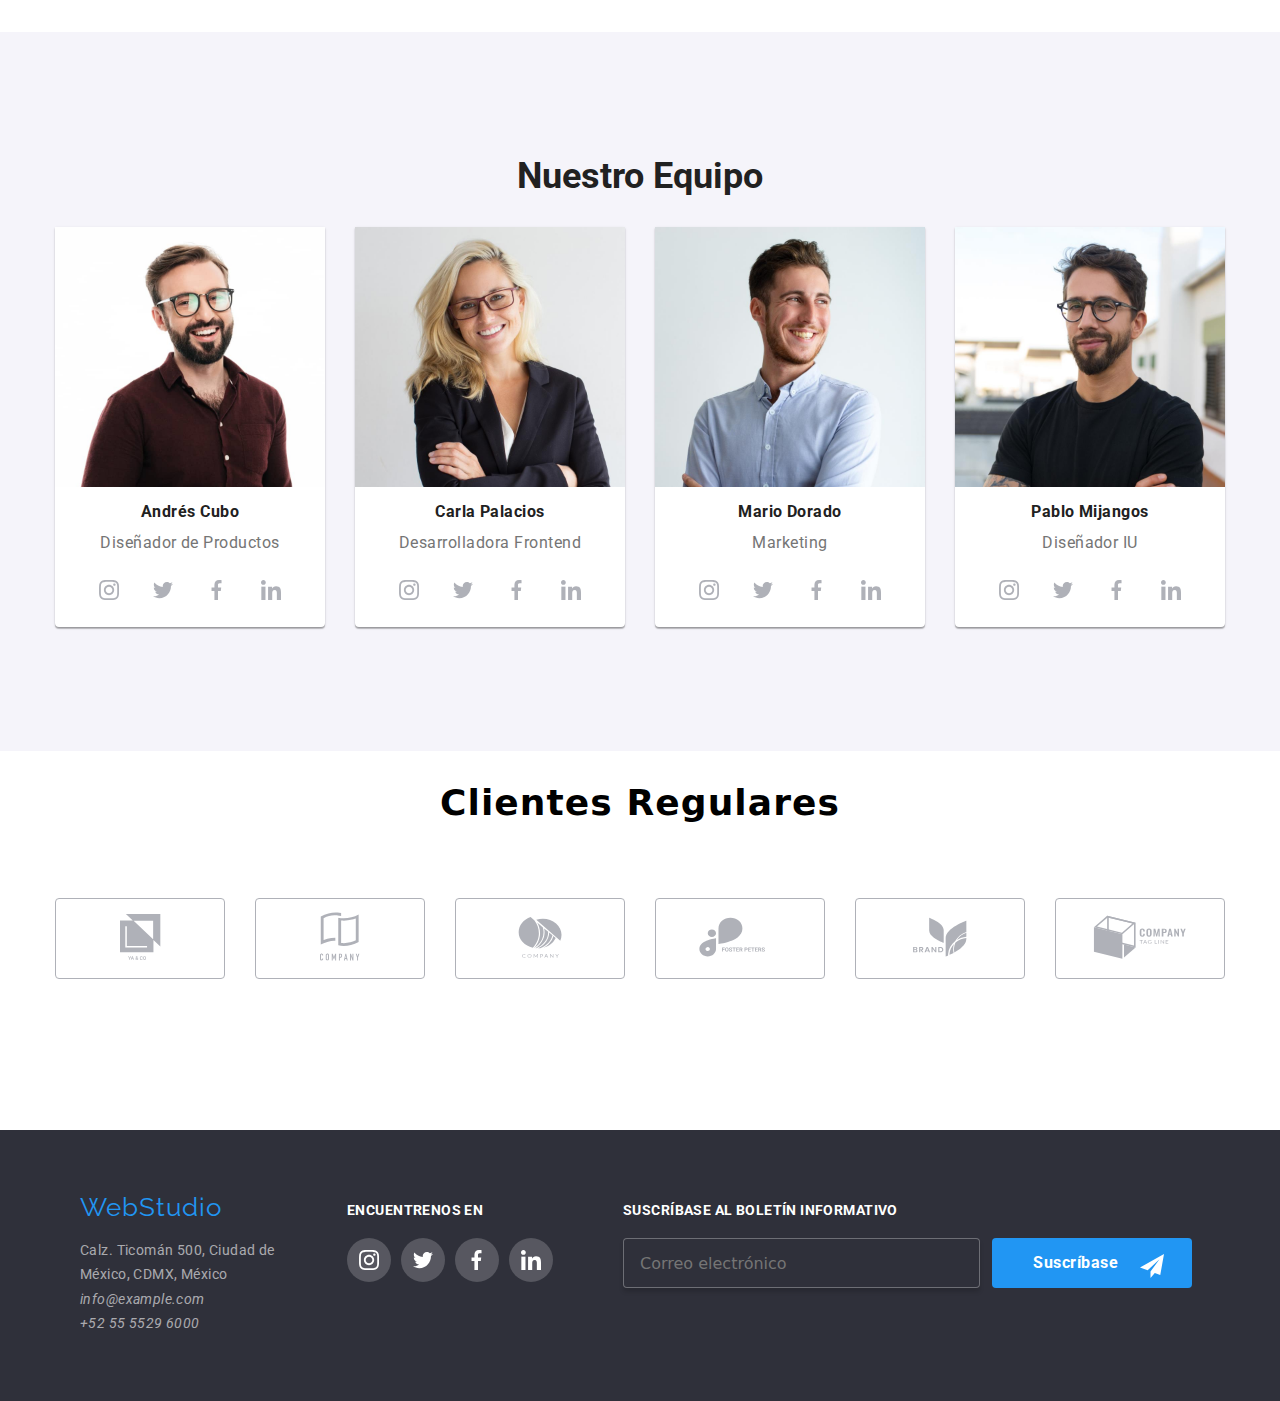
==== commit 258f2ca6: "Commint 2" ====
--- a/index.html
+++ b/index.html
@@ -345,7 +345,7 @@
           </ul>
         </div>
         <div class="redes-footer-container">
-          <h2 class="redes-footer-title">encuentrenos en</h2>
+          <h2 class="redes-footer-title m-0">encuentrenos en</h2>
           <ul class="icons-list-footer p-0">
             <li class="icon-item-footer">
               <a href="" class="icon-item-footer">
@@ -377,15 +377,71 @@
             </li>
           </ul>
         </div>
+        <div class="suscribase-div">
+          <h3 class="suscribase-footer m-0">Suscríbase al boletín informativo</h3>
+          <div class="container-email">
+              <input
+                class="input-email-suscribase"
+                type="email"
+                id="email"
+                placeholder="Correo electrónico"
+              />
+              <button type="button" class="suscribase-footer-btn">
+                Suscríbase
+                <svg class="svg-suscribir" width="24px" height="24px" class="m">
+                  <use href="./Images/icons/Modal-Icons.svg#icon-enviar-icono"></use>
+                </svg>
+              </button>
+          </div>
+        </div>
       </address>
     </footer>
     <div class="backdrop is-hidden" data-modal>
-      <div class="modal">
+      <div class="modal ">
         <button data-modal-close class="close-button" type="button">
           <svg class="icon-close" width="11" height="11">
             <use href="./Images/icons/closeicon-defs.svg#icon-close-icon"></use>
           </svg>
         </button>
+        <h3 class="text-align m-0">Deje sus datos, nos contactaremos con usted</h3>
+
+        <form class="container-form">
+          <div class="form container-form">
+            <label for="nombre" class="p-l">Nombre </label>
+            <input autofocus type="text" id="nombre" name="nombre" class="form-input-box nombre-relative" required>
+            <a href="">
+              <svg width="12px" height="12px" class="icon-modal nombre-absolute">
+                <use href="./Images/icons/Modal-Icons.svg#icon-persona-negra"></use>
+              </svg>
+            </a>
+        
+            <label for="telefono" class="p-l">Telefono</label>
+            <a href="">
+              <input type="tel" id="telefono" name="telefono" class="form-input-box tel-relative" required>
+              <svg width="12px" height="12px" class="icon-modal tel-absolute">
+                <use href="./Images/icons/Modal-Icons.svg#icon-telefono-negro"></use>
+              </svg>
+            </a>
+
+            <label for="email" class="p-l">E-mail</label>
+            <input type="email" id="email" name="email" class="form-input-box sobre-relative" required>
+            <a href="">
+              <svg width="12px" height="12px" class="icon-modal sobre-absolute">
+                <use href="./Images/icons/Modal-Icons.svg#icon-sobre-negro"></use>
+              </svg>
+            </a>
+            
+            <label for="comment" class="p-l">Comentario</label>
+            <textarea name="comentario" id="comment" rows="4" placeholder="Introduzca el texto" class="comment p-l"></textarea>
+
+            <h2 class="input-terminos">Estoy de acuerdo con el boletín informativo y acepto los Términos y Condiciones</h2>
+            
+            
+          </div>
+          
+        </form>
+        <form class="btn-enviar-container"><button method="get" action="https://www.google.com" type="submit" name="q" class="btn-enviar">Enviar</button>
+        </form>
       </div>
     <script src="./js/modal.js"></script>
   </body>
--- a/CSS/styles.css
+++ b/CSS/styles.css
@@ -388,6 +388,8 @@
   line-height: normal;
   letter-spacing: 0.42px;
   text-transform: uppercase;
+  padding-bottom: 20px;
+  padding-top: 22px;
 }
 .icons-list-footer {
   display: flex;
@@ -728,7 +730,7 @@
 }
 .footer-container {
   width: auto;
-  background-color: #3a342f;
+  background-color: #2f303a;
   justify-content: center;
   padding-top: 50px;
   padding-bottom: 50px;
@@ -736,7 +738,7 @@
 }
 .footer {
   width: 1200px;
-  background-color: #3a342f;
+  background-color: #2f303a;
   gap: 70px;
   display: flex;
 }
@@ -752,6 +754,7 @@
 }
 .container-contact {
   max-width: 237px;
+  padding-top: 12px;
   /* line-height: 10px; */
   /* background-color: #00a748; */
   /* flex-direction: column;
@@ -1057,7 +1060,196 @@
 .close-button:hover,
 .close-button:focus {
   color: var(--blue-text);
-  cursor: pointer;
-}
-
+  fill: var(--blue-text);
+  cursor: pointer;
+}
+.text-align {
+  text-align: center;
+  padding-top: 40px;
+  font-size: 20px;
+  font-family: 'Roboto';
+  font-weight: 700;
+  line-height: 23px;
+  letter-spacing: 0.03em;
+  text-align: center;
+}
+.form {
+  /* background: #53c9ff; */
+  display: block;
+  flex-direction: column;
+  gap: 10px;
+  padding-top: 10px;
+  margin: 0px 40px 165.5px 40px;
+}
+.container-form {
+  width: 448px;
+  margin-bottom: 0;
+  align-content: center;
+  align-items: right;
+  justify-content: center;
+  justify-items: center;
+}
+.form-input-box {
+  border: 1px solid #21212133;
+  width: 448px;
+  height: 40px;
+  top: 0px;
+  left: 0px;
+  border-radius: 4px;
+  outline: none;
+  position: relative;
+}
+.input-terminos {
+  width: 100%;
+  color: #757575;
+  font-family: Roboto;
+  font-size: 14px;
+  font-style: normal;
+  font-weight: 400;
+  line-height: 1.71;
+  letter-spacing: 0.42px;
+  justify-content: center;
+  display: flex;
+  padding-left: 40px;
+  margin: 0;
+  /* background-color: green; */
+}
+.comment {
+  outline: none;
+  border: 1px solid #21212133;
+  width: 448px;
+  height: 120px;
+  /* top: 500px;
+  left: 576px; */
+  border-radius: 4px;
+}
+.p-l {
+  color: #757575;
+  font-family: 'Roboto';
+  font-size: 12px;
+  font-weight: 400;
+  line-height: 20px;
+  letter-spacing: 0.01em;
+  text-align: left;
+}
+.btn-enviar {
+  width: 200px;
+  height: 50px;
+  font-family: 'Roboto';
+  font-size: 16px;
+  font-weight: 700;
+  letter-spacing: 0.06em;
+  text-align: center;
+  text-align: center;
+  color: #ffffff;
+  border: none;
+  background-color: #2196f3;
+  border-radius: 4px;
+  cursor: pointer;
+}
+.btn-enviar-container {
+  width: 100%;
+  display: flex;
+  align-content: center;
+  align-items: center;
+  justify-content: center;
+  justify-items: center;
+}
+.icon-modal {
+  fill: #000000;
+  position: absolute;
+  top: 100px;
+}
+.icon-modal:focus-within,
+.icon-modal:focus,
+.icon-modal:hover {
+  fill: #2196f3;
+}
+.suscribase-footer {
+  color: #fff;
+  font-family: 'Roboto';
+  font-size: 14px;
+  font-weight: 700;
+  line-height: 16px;
+  letter-spacing: 0.03em;
+  text-align: left;
+  font-style: normal;
+  text-transform: uppercase;
+  padding-bottom: 20px;
+  padding-top: 22px;
+  /* background-color: #00a748; */
+}
+.input-email-suscribase {
+  border: 1px solid #ffffff4d;
+  width: 357px;
+  height: 50px;
+  border-radius: 4px;
+  outline: none;
+  padding-left: 16px;
+  box-shadow: 0px 4px 4px 0px #00000026;
+  background-color: #2f303a;
+}
+.container-email {
+  gap: 12px;
+  display: inline-flex;
+}
+.suscribase-footer-btn {
+  width: 200px;
+  height: 50px;
+  color: white;
+  font-family: 'Roboto', Arial, Helvetica, sans-serif;
+  font-size: 16px;
+  font-weight: 700;
+  text-align: center;
+  background-color: #2196f3;
+  border: none;
+  border-radius: 4px;
+  cursor: pointer;
+  letter-spacing: 0.5px;
+  padding: 10px 72px 10px 39px;
+  position: relative;
+}
+.suscribase-footer-btn:hover,
+.suscribase-footer-btn:focus {
+  color: white;
+  font-family: 'Roboto';
+  font-size: 16px;
+  text-align: center;
+  background-color: #2196f3;
+  border: none;
+  border-radius: 4px;
+  cursor: pointer;
+  box-shadow: #000000 0px 4px 4px 0px;
+  padding: 10px 72px 10px 39px;
+}
+.suscribase-div {
+  width: 570px;
+  justify-content: flex;
+  align-content: flex;
+  border: none;
+  display: inline-block;
+}
+.svg-suscribir {
+  position: absolute;
+  right: 28px;
+}
+.nombre-relative {
+  position: relative;
+}
+.nombre-absolute {
+  position: absolute;
+}
+.tel-relative {
+  position: relative;
+}
+.tel-absolute {
+  position: absolute;
+}
+.sobre-relative {
+  position: relative;
+}
+.sobre-absolute {
+  position: absolute;
+  left: 12px;
+}
 /* Este es el fin del codigo */
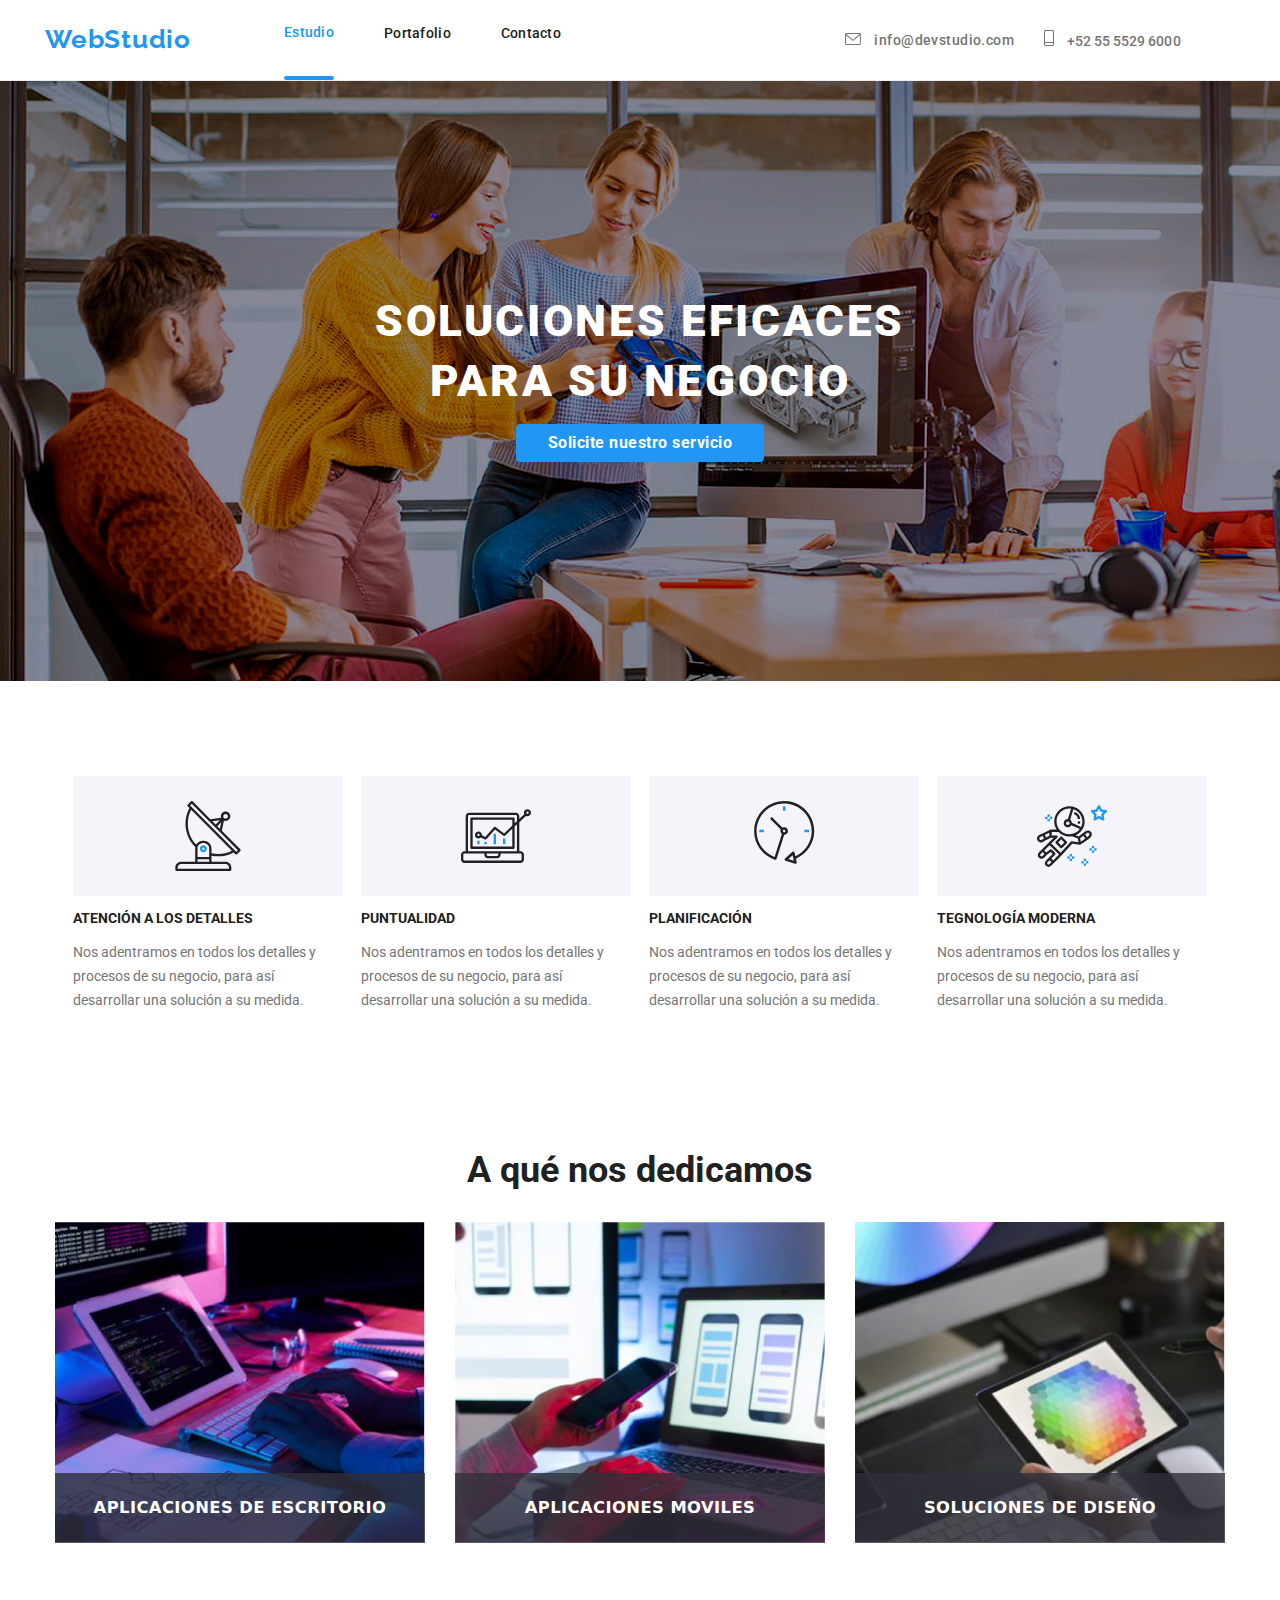
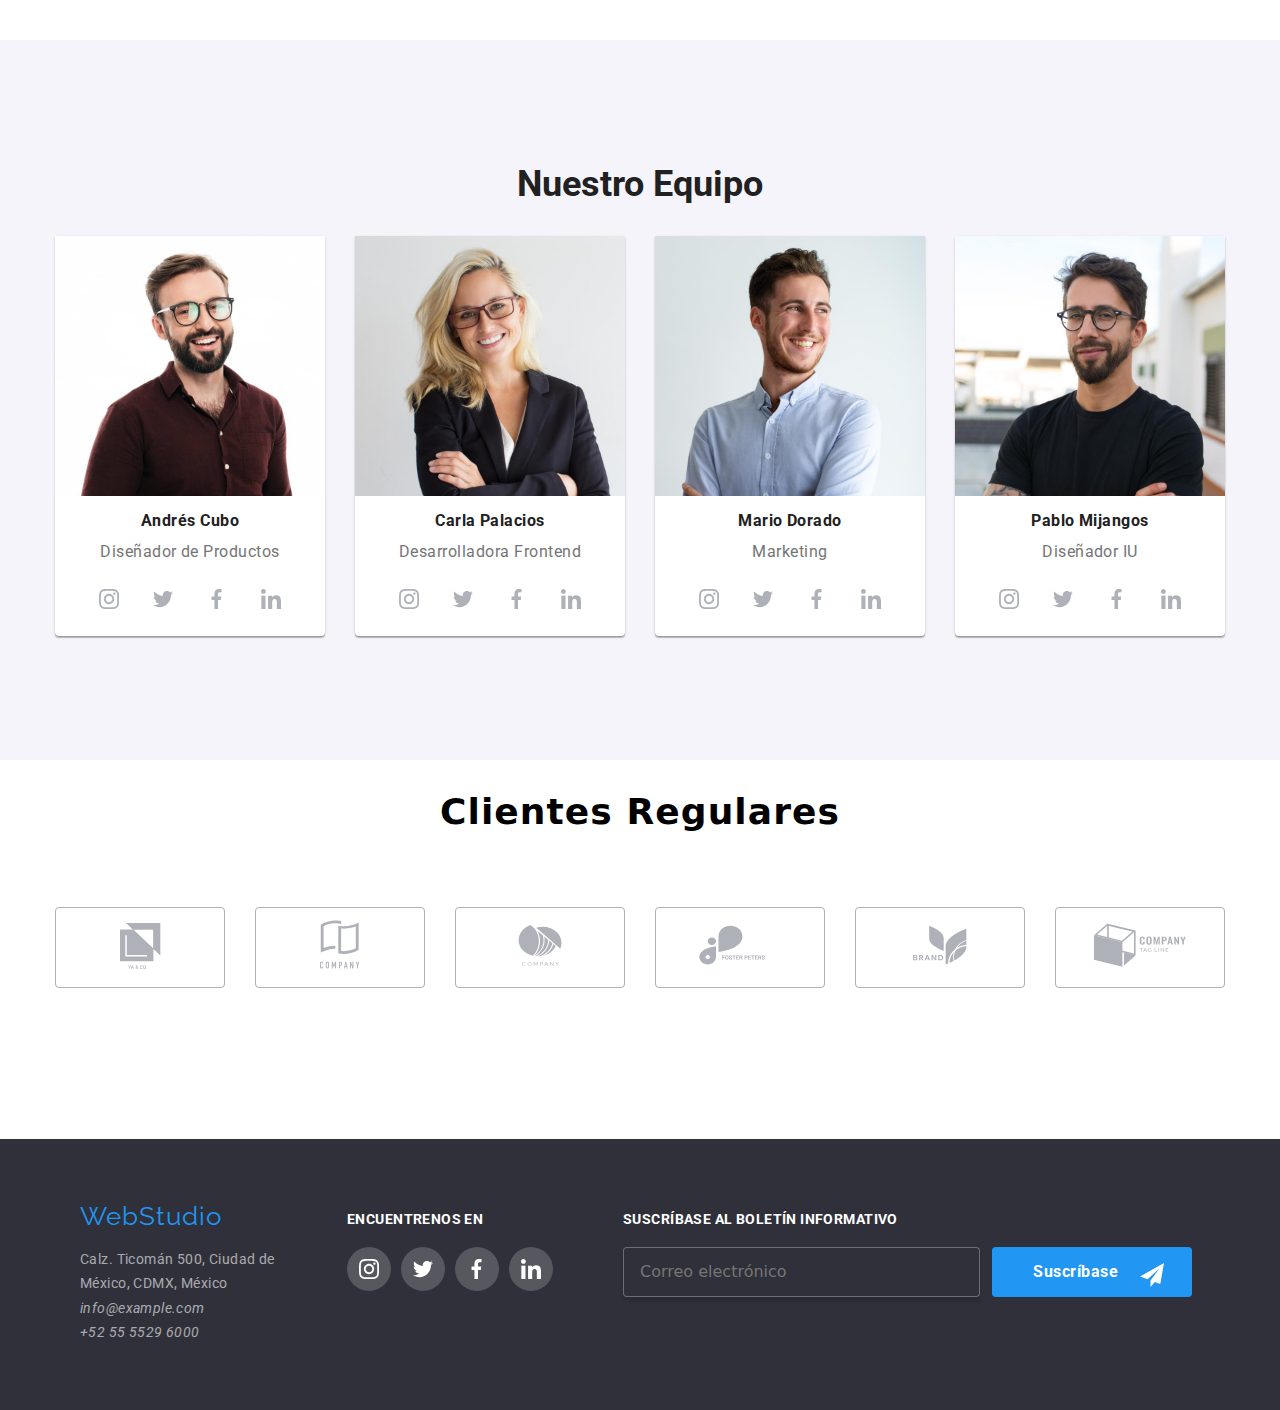
==== commit d91a9611: "Commint 3" ====
--- a/index.html
+++ b/index.html
@@ -27,7 +27,7 @@
           </li>
         </ul>
         <ul class="hero__navegation pv-main pv-navigavion m-0">
-          <li>
+          <li class="link-nav">
             <a href="./index.html" class="header-menu current link-nav borde-activo"> Estudio</a>
           </li>
           <li>
@@ -404,41 +404,38 @@
           </svg>
         </button>
         <h3 class="text-align m-0">Deje sus datos, nos contactaremos con usted</h3>
-
         <form class="container-form">
           <div class="form container-form">
-            <label for="nombre" class="p-l">Nombre </label>
-            <input autofocus type="text" id="nombre" name="nombre" class="form-input-box nombre-relative" required>
-            <a href="">
-              <svg width="12px" height="12px" class="icon-modal nombre-absolute">
-                <use href="./Images/icons/Modal-Icons.svg#icon-persona-negra"></use>
-              </svg>
-            </a>
-        
-            <label for="telefono" class="p-l">Telefono</label>
-            <a href="">
-              <input type="tel" id="telefono" name="telefono" class="form-input-box tel-relative" required>
-              <svg width="12px" height="12px" class="icon-modal tel-absolute">
-                <use href="./Images/icons/Modal-Icons.svg#icon-telefono-negro"></use>
-              </svg>
-            </a>
-
-            <label for="email" class="p-l">E-mail</label>
-            <input type="email" id="email" name="email" class="form-input-box sobre-relative" required>
-            <a href="">
-              <svg width="12px" height="12px" class="icon-modal sobre-absolute">
-                <use href="./Images/icons/Modal-Icons.svg#icon-sobre-negro"></use>
-              </svg>
-            </a>
-            
-            <label for="comment" class="p-l">Comentario</label>
+            <div class="input-field">
+              <label for="nombre" class="p-l">Nombre </label>
+              <input autofocus type="text" id="nombre" name="nombre" class="form-input-box" required>
+                <svg width="18px" height="18px" class="icon-modal">
+                  <use href="./Images/icons/Modal-Icons.svg#icon-persona-negra"></use>
+                </svg>
+            </div>
+            <div class="input-field">
+              <label for="phone" class="p-l">Teléfono </label>
+              <input type="phone" id="phone" name="phone" class="form-input-box" required>
+                <svg width="18px" height="18px" class="icon-modal">
+                  <use href="./Images/icons/Modal-Icons.svg#icon-telefono-negro"></use>
+                </svg>
+            </div>
+            <div class="input-field">
+              <label for="email" class="p-l">E-mail </label>
+              <input type="email" id="email" name="email" class="form-input-box" required>
+                <svg width="18px" height="18px" class="icon-modal">
+                  <use href="./Images/icons/Modal-Icons.svg#icon-sobre-negro"></use>
+                </svg>
+            </div>
+            <label for="comment" class="p-l">Comentarios </label>
             <textarea name="comentario" id="comment" rows="4" placeholder="Introduzca el texto" class="comment p-l"></textarea>
-
-            <h2 class="input-terminos">Estoy de acuerdo con el boletín informativo y acepto los Términos y Condiciones</h2>
-            
-            
           </div>
-          
+          <div class="terminos-container"> 
+            <input type="checkbox" class="terminos-check" id="terminos" required/>
+            <label for="terminos" class="terminos-text" >
+            Estoy de acuerdo con el boletín informativo y acepto los Términos y Condiciones
+            </label> 
+          </div>
         </form>
         <form class="btn-enviar-container"><button method="get" action="https://www.google.com" type="submit" name="q" class="btn-enviar">Enviar</button>
         </form>
--- a/CSS/styles.css
+++ b/CSS/styles.css
@@ -76,8 +76,9 @@
   border-radius: 2px;
   background-color: var(--blue-text);
   position: relative;
-  top: 100%;
+  top: 115%;
   cursor: auto;
+  bottom: -1px;
 }
 
 .p-0 {
@@ -96,6 +97,7 @@
   font-size: 26px;
   font-style: normal;
   font-weight: 700;
+  line-height: 31px;
   letter-spacing: 0.03em;
   cursor: pointer;
 }
@@ -1080,6 +1082,7 @@
   gap: 10px;
   padding-top: 10px;
   margin: 0px 40px 165.5px 40px;
+  /* background-color: #2196f3; */
 }
 .container-form {
   width: 448px;
@@ -1089,15 +1092,36 @@
   justify-content: center;
   justify-items: center;
 }
+.input-field {
+  position: relative;
+}
 .form-input-box {
   border: 1px solid #21212133;
   width: 448px;
   height: 40px;
-  top: 0px;
-  left: 0px;
   border-radius: 4px;
+  padding-left: 35px;
   outline: none;
-  position: relative;
+}
+.icon-modal {
+  fill: #000000;
+  position: absolute;
+  left: 12px;
+  justify-content: center;
+  align-items: center;
+  top: 50%;
+  cursor: pointer;
+}
+.form-input-box:focus-within + .icon-modal,
+.form-input-box:focus-visible + .icon-modal,
+.form-input-box:focus + .icon-modal {
+  fill: var(--blue);
+  /* border: 1px solid var(--blue); */
+}
+.form-input-box:focus-within,
+.form-input-box:focus-visible,
+.form-input-box:focus {
+  border: 1px solid var(--blue);
 }
 .input-terminos {
   width: 100%;
@@ -1122,6 +1146,21 @@
   /* top: 500px;
   left: 576px; */
   border-radius: 4px;
+  padding: 16px;
+  resize: none;
+}
+.comment:focus,
+.comment:focus-within,
+.comment:focus-visible {
+  outline: none;
+  border: 1px solid var(--blue);
+  width: 448px;
+  height: 120px;
+  /* top: 500px;
+  left: 576px; */
+  border-radius: 4px;
+  padding: 16px;
+  resize: none;
 }
 .p-l {
   color: #757575;
@@ -1132,6 +1171,32 @@
   letter-spacing: 0.01em;
   text-align: left;
 }
+/* codigo para el checkbox */
+.terminos-container {
+  width: 448px;
+  display: flex;
+  position: relative;
+  padding-left: 40px;
+}
+.terminos-check {
+  display: block;
+  width: 15px;
+  height: 16px;
+  position: absolute;
+  top: 8%;
+  left: 48px;
+}
+.terminos-text {
+  display: flex;
+  align-items: center;
+  color: var(--paragraph-color);
+  font-size: 14px;
+  line-height: 1.7;
+  letter-spacing: 0.03em;
+  padding-left: 30px;
+  padding-bottom: 10px;
+}
+/* fin codigo checkbox */
 .btn-enviar {
   width: 200px;
   height: 50px;
@@ -1145,6 +1210,7 @@
   border: none;
   background-color: #2196f3;
   border-radius: 4px;
+  box-shadow: 0px 4px 4px 0px #00000026;
   cursor: pointer;
 }
 .btn-enviar-container {
@@ -1154,16 +1220,6 @@
   align-items: center;
   justify-content: center;
   justify-items: center;
-}
-.icon-modal {
-  fill: #000000;
-  position: absolute;
-  top: 100px;
-}
-.icon-modal:focus-within,
-.icon-modal:focus,
-.icon-modal:hover {
-  fill: #2196f3;
 }
 .suscribase-footer {
   color: #fff;
@@ -1185,9 +1241,14 @@
   height: 50px;
   border-radius: 4px;
   outline: none;
+  color: #ffffff99;
   padding-left: 16px;
   box-shadow: 0px 4px 4px 0px #00000026;
   background-color: #2f303a;
+}
+.input-email-suscribase:focus-within {
+  background-color: #2f303a;
+  color: #ffffff99;
 }
 .container-email {
   gap: 12px;
